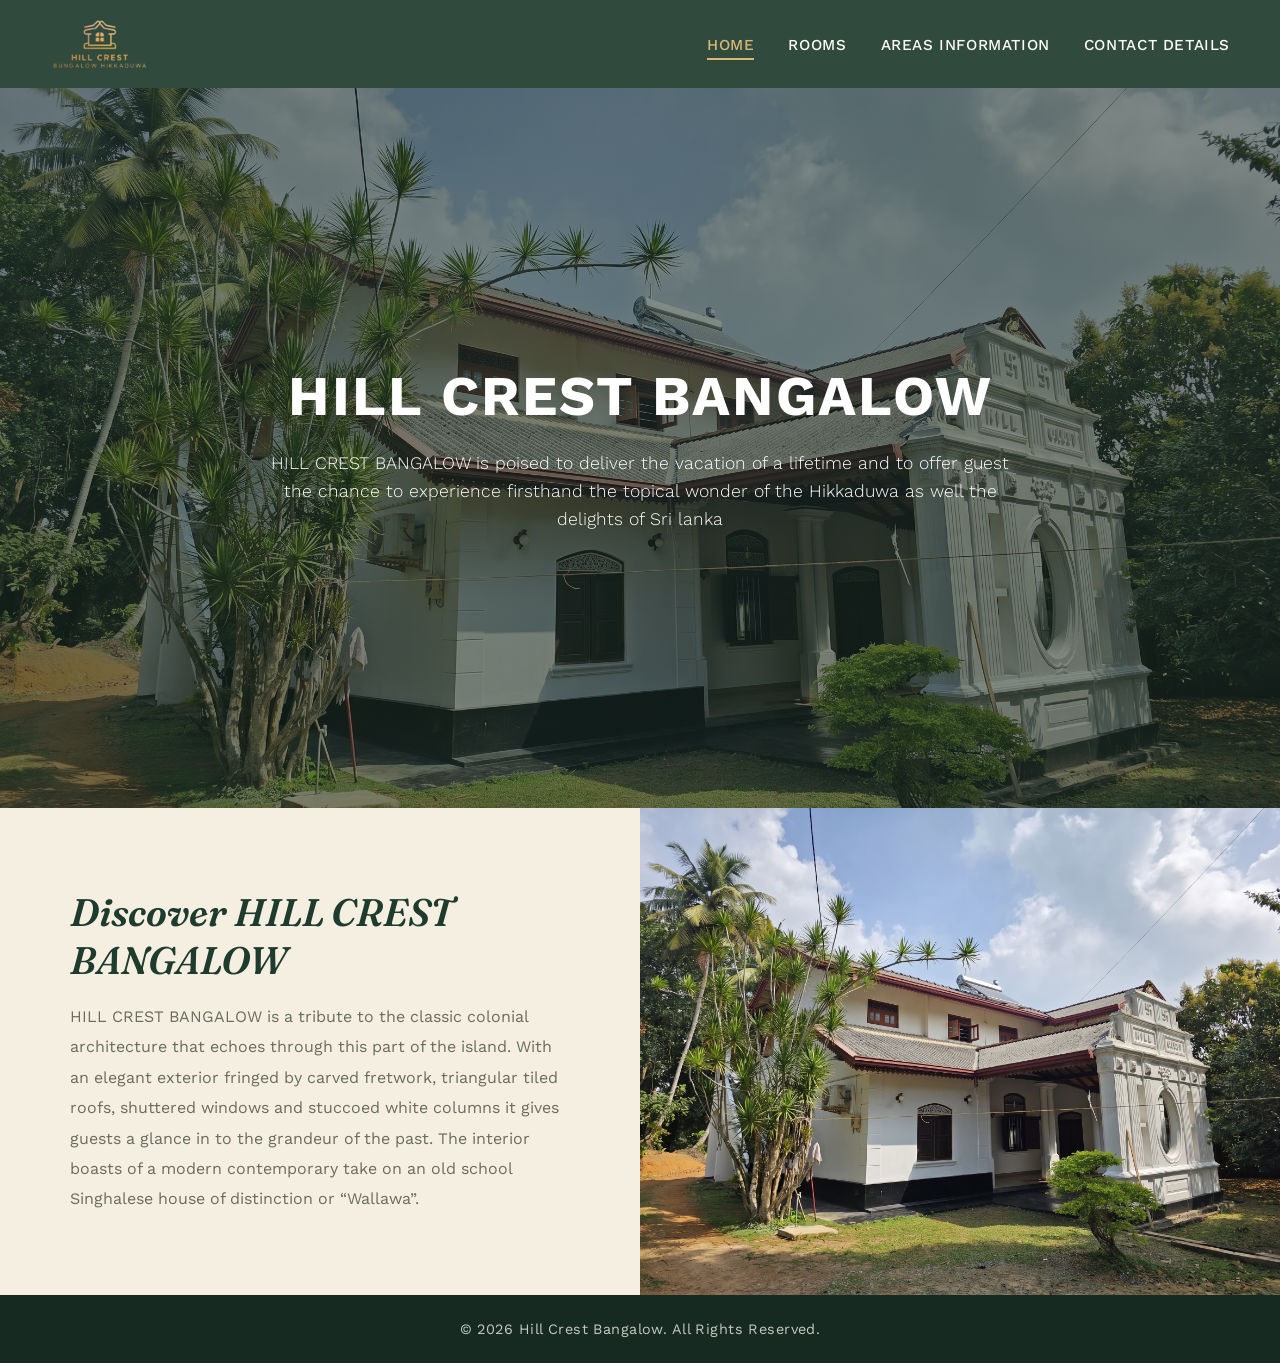
==== index.html @ 6eb5e738 "HILL CREST BANGALOW" ====
<!DOCTYPE html>
<html lang="en">
<head>
    <meta charset="UTF-8">
    <meta name="viewport" content="width=device-width, initial-scale=1.0">
    <title>Hill Crest Bangalow</title>
    <link rel="preconnect" href="https://fonts.googleapis.com">
    <link rel="preconnect" href="https://fonts.gstatic.com" crossorigin>
    <link href="https://fonts.googleapis.com/css2?family=Fraunces:ital,wght@0,500;0,600;1,500;1,600&family=Work+Sans:wght@300;400;500;600;700&display=swap" rel="stylesheet">
    <link rel="stylesheet" href="style.css">
</head>
<body>
    <nav class="navbar">
        <div class="logo">
            <a href="index.html">
                <img src="reomve bg.png" alt="Hill Crest Bangalow Logo">
            </a>
        </div>
        <ul class="nav-links">
            <li><a href="index.html" class="active-link">Home</a></li>
            <li><a href="rooms.html">Rooms</a></li>
            <li><a href="areas.html">Areas Information</a></li>
            <li><a href="contact.html">Contact Details</a></li>
        </ul>
    </nav>

<!-- Image Slider Section -->
    <section class="slider-container">
        <!-- Slide 1 -->
        <div class="slide active">
            <!-- පින්තූරය මෙතනින් දාන්න -->
            <img src=" 1 image.jpeg" class="slide-bg-img" alt="Slide 1">
            <!-- පින්තූරයට උඩින් එන කළු පාට ශේඩ් එක -->
            <div class="slide-overlay"></div>
            
            <div class="slide-content">
                <h1>HILL CREST BANGALOW</h1>
                <p>HILL CREST BANGALOW is poised to deliver the vacation of a lifetime and to offer guest the chance to experience firsthand the topical wonder of the Hikkaduwa as well the delights of Sri lanka</p>
            </div>
        </div>

        <!-- Slide 2 -->
        <div class="slide">
            <img src="3 image.jpeg" class="slide-bg-img" alt="Slide 2">
            <div class="slide-overlay"></div>
            
            <div class="slide-content">
                <h1>A place to Remember</h1>
                <p>HILL CREST BANGALOW within Asian outdoor furnishings and elegant Sri Lanka ornaments that complement remarkable features of the Bangalow</p>
            </div>
        </div>

        <!-- Slide 3 -->
        <div class="slide">
            <img src="4 image.jpeg" class="slide-bg-img" alt="Slide 3">
            <div class="slide-overlay"></div>
            
            <div class="slide-content">
                <h1>Enjoy your Life</h1>
                <p>for the best all inclusive vacation in sri lanka, enjoy this all inclusive plan in HILL CREST BANGALOW fit for gourmet connoisseurs that exceeds the appetite aand redefines quality amaong HILL CREST BANGALOW all inclusive</p>
            </div>
        </div>
    </section>



    <section class="discover-section">
        <div class="discover-content">
            <h2>Discover HILL CREST BANGALOW</h2>
         
            <p>HILL CREST BANGALOW is a tribute to the classic colonial architecture that echoes through this part of the island. With an elegant exterior fringed by carved fretwork, triangular tiled roofs, shuttered windows and stuccoed white columns it gives guests a glance in to the grandeur of the past. The interior boasts of a modern contemporary take on an old school Singhalese house of distinction or “Wallawa”.</p>
        </div>
        <div class="discover-image">
            <img src="1 image.jpeg" alt="Discover Hill Crest Bangalow">
        </div>
    </section>

    <footer>
        <p>&copy; 2026 Hill Crest Bangalow. All Rights Reserved.</p>
    </footer>

    <script src="script.js"></script>
</body>
</html>
---- style.css ----
/* ============================================================
   HILL CREST BANGALOW — DESIGN SYSTEM
   Colonial Sri Lankan "Wallawa" aesthetic: verdigris jungle green,
   whitewashed stucco, brass hardware, terracotta roof tile.
   Signature motif: carved-fretwork lattice, referenced directly
   in the site's own "Discover" copy.
   ============================================================ */

:root {
    /* Color tokens */
    --ink: #1b201a;
    --jungle: #1f3b2e;
    --jungle-deep: #162a21;
    --stucco: #f4efe1;
    --ivory: #fffdf8;
    --brass: #b8924f;
    --brass-light: #d8b877;
    --terracotta: #a85c3d;
    --teal: #3c6e71;
    --muted: #6b6b60;
    --line: rgba(27, 32, 26, 0.1);

    /* Type tokens */
    --font-display: 'Fraunces', 'Georgia', serif;
    --font-body: 'Work Sans', 'Segoe UI', sans-serif;

    /* Motion */
    --ease: cubic-bezier(0.22, 1, 0.36, 1);
    --speed: 0.45s;

    /* Layout */
    --radius: 14px;
    --radius-sm: 8px;
    --shadow-soft: 0 10px 30px rgba(22, 42, 33, 0.1);
    --shadow-lift: 0 20px 45px rgba(22, 42, 33, 0.18);
}

@media (prefers-reduced-motion: reduce) {
    *, *::before, *::after {
        animation-duration: 0.001ms !important;
        animation-iteration-count: 1 !important;
        transition-duration: 0.001ms !important;
        scroll-behavior: auto !important;
    }
}

* { margin: 0; padding: 0; box-sizing: border-box; }

html { scroll-behavior: smooth; }

body {
    font-family: var(--font-body);
    color: var(--ink);
    background-color: var(--ivory);
    -webkit-font-smoothing: antialiased;
    overflow-x: hidden;
}

img { max-width: 100%; display: block; }

::selection { background: var(--brass); color: var(--ivory); }

/* Focus visibility for accessibility */
a:focus-visible, button:focus-visible, input:focus-visible, textarea:focus-visible {
    outline: 2px solid var(--brass);
    outline-offset: 3px;
}

/* ============================================================
   FRETWORK SIGNATURE MOTIF
   ============================================================ */
.fretwork-divider {
    height: 26px;
    width: 100%;
    background-image:
        linear-gradient(45deg, var(--brass) 25%, transparent 25%, transparent 75%, var(--brass) 75%),
        linear-gradient(45deg, var(--brass) 25%, transparent 25%, transparent 75%, var(--brass) 75%);
    background-size: 22px 22px;
    background-position: 0 0, 11px 11px;
    opacity: 0.4;
    -webkit-mask-image: linear-gradient(to bottom, transparent, black 35%, black 65%, transparent);
    mask-image: linear-gradient(to bottom, transparent, black 35%, black 65%, transparent);
}
.fretwork-divider.dark { opacity: 0.22; }

/* ============================================================
   NAVIGATION
   ============================================================ */
.navbar {
    display: flex;
    justify-content: space-between;
    align-items: center;
    background-color: rgba(31, 59, 46, 0.92);
    backdrop-filter: blur(10px);
    -webkit-backdrop-filter: blur(10px);
    padding: 14px 50px;
    color: var(--ivory);
    position: sticky;
    top: 0;
    z-index: 500;
    transition: box-shadow var(--speed) var(--ease), padding var(--speed) var(--ease);
}
.navbar.scrolled {
    box-shadow: 0 8px 24px rgba(0, 0, 0, 0.2);
    padding: 8px 50px;
}

.logo a { display: flex; align-items: center; text-decoration: none; }
.logo img {
    height: 60px;
    width: auto;
    cursor: pointer;
    transition: transform var(--speed) var(--ease);
}
.navbar.scrolled .logo img { height: 46px; }
.logo a:hover img { transform: scale(1.05); }

.nav-links { list-style: none; display: flex; align-items: center; }
.nav-links li { margin-left: 34px; }
.nav-links a {
    position: relative;
    color: var(--ivory);
    text-decoration: none;
    font-size: 0.95rem;
    letter-spacing: 0.04em;
    text-transform: uppercase;
    font-weight: 500;
    padding-bottom: 6px;
    transition: color var(--speed) var(--ease);
}
.nav-links a::after {
    content: "";
    position: absolute;
    left: 0;
    bottom: 0;
    width: 0;
    height: 2px;
    background: var(--brass-light);
    transition: width var(--speed) var(--ease);
}
.nav-links a:hover, .active-link { color: var(--brass-light) !important; }
.nav-links a:hover::after, .nav-links a.active-link::after { width: 100%; }

.nav-toggle {
    display: none;
    flex-direction: column;
    gap: 5px;
    background: none;
    border: none;
    cursor: pointer;
    padding: 8px;
    z-index: 600;
}
.nav-toggle span {
    width: 26px;
    height: 2px;
    background: var(--ivory);
    border-radius: 2px;
    transition: transform var(--speed) var(--ease), opacity var(--speed) var(--ease);
}
.nav-toggle.open span:nth-child(1) { transform: translateY(7px) rotate(45deg); }
.nav-toggle.open span:nth-child(2) { opacity: 0; }
.nav-toggle.open span:nth-child(3) { transform: translateY(-7px) rotate(-45deg); }

footer {
    text-align: center;
    padding: 26px 20px;
    background-color: var(--jungle-deep);
    color: rgba(255, 253, 248, 0.75);
    font-size: 0.9rem;
    letter-spacing: 0.03em;
}

/* ============================================================
   SCROLL-REVEAL UTILITY
   ============================================================ */
.reveal {
    opacity: 0;
    transform: translateY(28px);
    transition: opacity 0.8s var(--ease), transform 0.8s var(--ease);
}
.reveal.in-view { opacity: 1; transform: translateY(0); }
.reveal-stagger.in-view > * { opacity: 1; transform: translateY(0); }
.reveal-stagger > * {
    opacity: 0;
    transform: translateY(24px);
    transition: opacity 0.7s var(--ease), transform 0.7s var(--ease);
}
.reveal-stagger.in-view > *:nth-child(1) { transition-delay: 0.05s; }
.reveal-stagger.in-view > *:nth-child(2) { transition-delay: 0.12s; }
.reveal-stagger.in-view > *:nth-child(3) { transition-delay: 0.19s; }
.reveal-stagger.in-view > *:nth-child(4) { transition-delay: 0.26s; }
.reveal-stagger.in-view > *:nth-child(5) { transition-delay: 0.33s; }
.reveal-stagger.in-view > *:nth-child(6) { transition-delay: 0.4s; }

/* ============================================================
   HOME PAGE — HERO SLIDER
   ============================================================ */
/* HOME PAGE STYLES */
.slider-container { 
    position: relative; 
    width: 100%; 
    height: 80vh; 
    overflow: hidden; 
}

.slide { 
    position: absolute; 
    top: 0; 
    left: 0; 
    width: 100%; 
    height: 100%; 
    opacity: 0; 
    transition: opacity 1s ease-in-out; 
    display: flex; 
    justify-content: center; 
    align-items: center; 
    text-align: center; 
}

.slide.active { 
    opacity: 1; 
    z-index: 1; 
}

/* අලුතින් එකතු කළ <img> ටැග් එක සඳහා */
.slide-bg-img {
    position: absolute;
    top: 0;
    left: 0;
    width: 100%;
    height: 100%;
    object-fit: cover;
    z-index: -2; /* පින්තූරය පිටිපස්සට යැවීම */
}

/* අලුතින් එකතු කළ ශේඩ් එක සඳහා (Gradient Overlay) */
.slide-overlay {
    position: absolute;
    top: 0;
    left: 0;
    width: 100%;
    height: 100%;
    background: linear-gradient(rgba(22,42,33,0.55), rgba(22,42,33,0.55));
    z-index: -1; /* පින්තූරයට උඩින්, අකුරු වලට යටින් */
}

.slide-content { 
    position: relative; /* අකුරු උඩින්ම පෙනෙන්න */
    z-index: 1;
    color: white; 
    max-width: 800px; 
    padding: 20px; 
}

.slide-content h1 { 
    font-size: 3.5rem; 
    margin-bottom: 20px; 
    letter-spacing: 2px; 
    text-transform: uppercase; 
}

.slide-content p { 
    font-size: 1.1rem; 
    line-height: 1.6; 
    font-weight: 300; 
}


/* DISCOVER SECTION */
.discover-section {
    display: flex;
    width: 100%;
    min-height: 440px;
    flex-wrap: wrap;
}
.discover-content {
    flex: 1 1 420px;
    padding: 80px 70px;
    background-color: var(--stucco);
    display: flex;
    flex-direction: column;
    justify-content: center;
    position: relative;
}
.discover-content h2 {
    font-family: var(--font-display);
    font-weight: 600;
    font-style: italic;
    font-size: clamp(1.8rem, 3vw, 2.4rem);
    color: var(--jungle);
    margin-bottom: 18px;
}
.discover-content .fretwork-divider { width: 90px; margin-bottom: 22px; }
.discover-content p {
    font-size: 1rem;
    line-height: 1.9;
    color: var(--muted);
}
.discover-image {
    flex: 1 1 420px;
    overflow: hidden;
    position: relative;
}
.discover-image img {
    width: 100%;
    height: 100%;
    object-fit: cover;
    display: block;
    transition: transform 1.2s var(--ease);
}
.discover-image:hover img { transform: scale(1.06); }

/* ============================================================
   PAGE HEADER (Areas / Rooms)
   ============================================================ */
.page-header {
    background: linear-gradient(rgba(22, 42, 33, 0.82), rgba(22, 42, 33, 0.88)), url('data:image/svg+xml;utf8,<svg xmlns="http://www.w3.org/2000/svg" width="60" height="60"><rect width="60" height="60" fill="none"/></svg>');
    background-color: var(--jungle);
    color: var(--ivory);
    text-align: center;
    padding: 90px 20px 70px;
    position: relative;
}
.page-header h1 {
    font-family: var(--font-display);
    font-weight: 600;
    font-size: clamp(2rem, 4vw, 2.8rem);
    margin-bottom: 14px;
    letter-spacing: 0.02em;
}
.page-header p { font-size: 1.05rem; color: rgba(255,253,248,0.75); }

/* ============================================================
   AREAS INFORMATION PAGE
   ============================================================ */
.areas-section { padding: 70px 50px 90px; background-color: var(--ivory); }
.areas-grid {
    display: grid;
    grid-template-columns: repeat(auto-fit, minmax(340px, 1fr));
    gap: 30px;
    max-width: 1200px;
    margin: 0 auto;
}
.category-card {
    background-color: var(--ivory);
    padding: 32px 30px;
    border-radius: var(--radius);
    box-shadow: var(--shadow-soft);
    border: 1px solid var(--line);
    transition: transform var(--speed) var(--ease), box-shadow var(--speed) var(--ease), border-color var(--speed) var(--ease);
    position: relative;
    overflow: hidden;
}
.category-card::before {
    content: "";
    position: absolute;
    top: 0; left: 0;
    width: 100%;
    height: 4px;
    background: linear-gradient(90deg, var(--brass), var(--terracotta));
    transform: scaleX(0);
    transform-origin: left;
    transition: transform var(--speed) var(--ease);
}
.category-card:hover {
    transform: translateY(-8px);
    box-shadow: var(--shadow-lift);
    border-color: transparent;
}
.category-card:hover::before { transform: scaleX(1); }
.category-card h3 {
    font-family: var(--font-display);
    font-weight: 600;
    color: var(--jungle);
    margin-bottom: 18px;
    padding-bottom: 12px;
    border-bottom: 1px solid var(--line);
    font-size: 1.25rem;
}
.category-card ul { list-style: none; }
.category-card ul li {
    display: flex;
    justify-content: space-between;
    gap: 12px;
    padding: 11px 0;
    border-bottom: 1px solid var(--line);
    color: var(--muted);
    font-size: 0.95rem;
    transition: padding-left var(--speed) var(--ease), color var(--speed) var(--ease);
}
.category-card ul li:hover { padding-left: 6px; color: var(--ink); }
.category-card ul li:last-child { border-bottom: none; }
.category-card ul li span:last-child {
    font-weight: 600;
    color: var(--brass);
    white-space: nowrap;
}

/* ============================================================
   CONTACT DETAILS PAGE
   ============================================================ */
.contact-section { padding: 80px 50px; background-color: var(--stucco); }
.contact-container {
    display: flex;
    flex-wrap: wrap;
    max-width: 1200px;
    margin: 0 auto;
    background-color: var(--ivory);
    box-shadow: var(--shadow-lift);
    border-radius: var(--radius);
    overflow: hidden;
}
.map-box { flex: 1 1 400px; min-height: 420px; filter: saturate(0.9); }
.info-box { flex: 1 1 400px; padding: 56px 50px; }
.info-box h2 {
    font-family: var(--font-display);
    font-weight: 600;
    font-style: italic;
    font-size: 2.1rem;
    color: var(--jungle);
    margin-bottom: 18px;
}
.info-box p { color: var(--muted); line-height: 1.85; margin-bottom: 30px; text-align: justify; }
.contact-list { list-style: none; }
.contact-list li {
    display: flex;
    align-items: center;
    margin-bottom: 20px;
    font-size: 1.02rem;
    color: var(--ink);
    transition: transform var(--speed) var(--ease);
}
.contact-list li:hover { transform: translateX(6px); }
.contact-icon {
    width: 22px;
    height: 22px;
    margin-right: 16px;
    padding: 9px;
    background: var(--stucco);
    border-radius: 50%;
    box-sizing: content-box;
}
.whatsapp-link { color: var(--teal); text-decoration: none; font-weight: 700; border-bottom: 1px solid transparent; transition: border-color var(--speed); }
.whatsapp-link:hover { border-color: var(--teal); }

.feedback-section { padding: 80px 50px; background-color: var(--ivory); text-align: center; }
.feedback-section h2 {
    font-family: var(--font-display);
    font-weight: 600;
    color: var(--jungle);
    margin-bottom: 34px;
    font-size: 2rem;
}
.feedback-box {
    max-width: 620px;
    margin: 0 auto;
    background: var(--stucco);
    padding: 44px;
    border-radius: var(--radius);
    box-shadow: var(--shadow-soft);
    text-align: left;
}
.input-group { margin-bottom: 22px; width: 100%; }
.input-group label { display: block; margin-bottom: 8px; font-weight: 600; color: var(--jungle); font-size: 0.92rem; letter-spacing: 0.02em; }
.input-group input, .input-group textarea {
    width: 100%;
    padding: 13px 14px;
    border: 1.5px solid var(--line);
    border-radius: var(--radius-sm);
    font-size: 1rem;
    font-family: var(--font-body);
    background: var(--ivory);
    color: var(--ink);
    transition: border-color var(--speed) var(--ease), box-shadow var(--speed) var(--ease);
}
.input-group input:focus, .input-group textarea:focus {
    outline: none;
    border-color: var(--brass);
    box-shadow: 0 0 0 4px rgba(184, 146, 79, 0.16);
}

.submit-btn, .book-btn {
    background: linear-gradient(135deg, var(--teal), #2f5a5d);
    color: var(--ivory);
    padding: 15px 30px;
    border: none;
    border-radius: var(--radius-sm);
    font-size: 1.05rem;
    cursor: pointer;
    width: 100%;
    font-weight: 700;
    letter-spacing: 0.02em;
    position: relative;
    overflow: hidden;
    transition: transform var(--speed) var(--ease), box-shadow var(--speed) var(--ease);
}
.submit-btn:hover, .book-btn:hover { transform: translateY(-3px); box-shadow: 0 12px 24px rgba(60, 110, 113, 0.35); }
.submit-btn:active, .book-btn:active { transform: translateY(-1px); }

/* Ripple effect (JS adds .ripple span) */
.ripple {
    position: absolute;
    border-radius: 50%;
    background: rgba(255,255,255,0.5);
    transform: scale(0);
    animation: ripple-anim 0.6s var(--ease);
    pointer-events: none;
}
@keyframes ripple-anim {
    to { transform: scale(3); opacity: 0; }
}

/* ============================================================
   ROOMS & BOOKING PAGE
   ============================================================ */
.gallery-section { padding: 80px 50px 30px; background-color: var(--ivory); text-align: center; }
.gallery-grid {
    display: grid;
    grid-template-columns: repeat(auto-fit, minmax(250px, 1fr));
    gap: 22px;
    max-width: 1050px;
    margin: 0 auto 36px auto;
}
.gallery-img {
    width: 100%;
    height: 220px;
    object-fit: cover;
    border-radius: var(--radius-sm);
    cursor: pointer;
    transition: transform 0.5s var(--ease), box-shadow var(--speed) var(--ease), filter var(--speed) var(--ease);
    box-shadow: var(--shadow-soft);
}
.gallery-img:hover { transform: scale(1.045) translateY(-4px); box-shadow: var(--shadow-lift); filter: brightness(1.04); }

.room-info {
    background: linear-gradient(135deg, var(--brass-light), var(--brass));
    color: var(--jungle-deep);
    display: inline-flex;
    padding: 16px 32px;
    border-radius: 40px;
    font-weight: 700;
    font-size: 1.02rem;
    gap: 26px;
    justify-content: center;
    flex-wrap: wrap;
    margin: 0 auto;
    box-shadow: var(--shadow-soft);
}

.modal {
    display: none;
    position: fixed;
    z-index: 1000;
    padding-top: 90px;
    left: 0; top: 0;
    width: 100%; height: 100%;
    background-color: rgba(15, 24, 19, 0.93);
    animation: fade-in 0.3s var(--ease);
}
@keyframes fade-in { from { opacity: 0; } to { opacity: 1; } }
.modal-content {
    margin: auto;
    display: block;
    max-width: 82%;
    max-height: 78vh;
    border-radius: var(--radius);
    box-shadow: 0 20px 60px rgba(0,0,0,0.5);
    animation: modal-zoom 0.35s var(--ease);
}
@keyframes modal-zoom { from { transform: scale(0.9); opacity: 0; } to { transform: scale(1); opacity: 1; } }
.close-modal {
    position: absolute;
    top: 26px; right: 44px;
    color: var(--ivory);
    font-size: 38px;
    font-weight: 300;
    cursor: pointer;
    transition: transform var(--speed) var(--ease), color var(--speed) var(--ease);
}
.close-modal:hover { transform: rotate(90deg); color: var(--brass-light); }

.facilities-section { padding: 70px 20px 90px; background-color: var(--stucco); text-align: center; }
.facilities-section h2 {
    font-family: var(--font-display);
    font-weight: 600;
    font-style: italic;
    font-size: clamp(1.8rem, 3vw, 2.3rem);
    color: var(--jungle);
    margin-bottom: 46px;
}
.facilities-grid {
    display: grid;
    grid-template-columns: repeat(auto-fit, minmax(300px, 1fr));
    gap: 28px;
    max-width: 1200px;
    margin: 0 auto;
}
.fac-card {
    background: var(--ivory);
    padding: 32px 30px;
    border-radius: var(--radius);
    box-shadow: var(--shadow-soft);
    text-align: left;
    transition: transform var(--speed) var(--ease), box-shadow var(--speed) var(--ease);
}
.fac-card:hover { transform: translateY(-6px); box-shadow: var(--shadow-lift); }
.fac-icon {
    width: 42px;
    height: 42px;
    margin-bottom: 16px;
    padding: 12px;
    background: var(--stucco);
    border-radius: 50%;
    box-sizing: content-box;
    transition: transform var(--speed) var(--ease);
}
.fac-card:hover .fac-icon { transform: rotate(-8deg) scale(1.08); }
.fac-card h3 {
    font-family: var(--font-display);
    font-weight: 600;
    color: var(--jungle);
    border-bottom: 1px solid var(--line);
    padding-bottom: 12px;
    margin-bottom: 16px;
    font-size: 1.15rem;
}
.fac-card ul { list-style: none; padding-left: 2px; }
.fac-card ul li { padding: 6px 0; color: var(--muted); font-size: 0.95rem; }
.fac-card ul li::before { content: "◆"; color: var(--brass); font-size: 0.6rem; margin-right: 12px; vertical-align: middle; }

/* Booking Section */
.booking-section { padding: 80px 20px 90px; background: var(--ivory); text-align: center; }
.booking-section h2 {
    font-family: var(--font-display);
    font-weight: 600;
    font-size: clamp(2rem, 4vw, 2.6rem);
    color: var(--jungle);
    margin-bottom: 36px;
}
.booking-container {
    display: flex;
    max-width: 1050px;
    margin: 0 auto;
    gap: 36px;
    text-align: left;
    flex-wrap: wrap;
}
.booking-form {
    flex: 2 1 420px;
    background: var(--stucco);
    padding: 34px;
    border-radius: var(--radius);
    box-shadow: var(--shadow-soft);
}
.booking-form h3 {
    font-family: var(--font-display);
    font-weight: 600;
    color: var(--jungle) !important;
    margin-bottom: 15px;
}
.form-row { display: flex; gap: 20px; margin-bottom: 6px; flex-wrap: wrap; }
.form-row .input-group { flex: 1 1 200px; }
.occupancy-section { margin-top: 20px; padding-top: 20px; border-top: 1px dashed var(--line); }
.occupancy-section > label { font-weight: 700; color: var(--jungle); display: block; margin-bottom: 15px; }
.occupancy-inputs { display: flex; gap: 20px; flex-wrap: wrap; }
.occ-box { flex: 1 1 100px; }
.occ-box label { font-size: 0.88rem; color: var(--muted); display: block; margin-bottom: 6px; }
.occ-box input {
    width: 100%; padding: 11px; border: 1.5px solid var(--line);
    border-radius: var(--radius-sm); font-size: 1rem; background: var(--ivory);
    transition: border-color var(--speed) var(--ease), box-shadow var(--speed) var(--ease);
}
.occ-box input:focus { outline: none; border-color: var(--brass); box-shadow: 0 0 0 4px rgba(184, 146, 79, 0.16); }

.booking-summary {
    flex: 1 1 300px;
    background: linear-gradient(160deg, var(--jungle), var(--jungle-deep));
    color: var(--ivory);
    padding: 34px;
    border-radius: var(--radius);
    box-shadow: var(--shadow-lift);
    display: flex;
    flex-direction: column;
    justify-content: space-between;
    min-width: 280px;
    position: sticky;
    top: 100px;
    align-self: flex-start;
}
.booking-summary h3 {
    font-family: var(--font-display);
    font-weight: 600;
    margin-bottom: 20px;
    color: var(--brass-light);
    border-bottom: 1px solid rgba(255,255,255,0.15);
    padding-bottom: 12px;
}
.summary-details p { margin-bottom: 11px; font-size: 0.95rem; }
.summary-details hr { border: 0; border-top: 1px solid rgba(255,255,255,0.15); margin: 15px 0; }
.highlight { font-size: 1.1rem; color: var(--brass-light); }
.action-buttons { margin-top: 24px; display: flex; flex-direction: column; gap: 12px; }
.clear-btn {
    background: transparent;
    color: var(--ivory);
    border: 1.5px solid rgba(255,255,255,0.4);
    padding: 12px;
    border-radius: var(--radius-sm);
    cursor: pointer;
    font-weight: 700;
    transition: background var(--speed) var(--ease), border-color var(--speed) var(--ease);
}
.clear-btn:hover { background: rgba(168, 92, 61, 0.25); border-color: var(--terracotta); }
.book-btn { background: linear-gradient(135deg, var(--brass-light), var(--brass)); color: var(--jungle-deep); }
.book-btn:hover { box-shadow: 0 12px 24px rgba(184, 146, 79, 0.4); }

/* ============================================================
   RESPONSIVE
   ============================================================ */
@media (max-width: 900px) {
    .navbar { padding: 14px 22px; }
    .nav-toggle { display: flex; }
    .nav-links {
        position: fixed;
        top: 0; right: 0;
        height: 100vh;
        width: min(78vw, 320px);
        background: var(--jungle-deep);
        flex-direction: column;
        justify-content: center;
        align-items: flex-start;
        padding: 40px;
        transform: translateX(100%);
        transition: transform var(--speed) var(--ease);
        box-shadow: -10px 0 40px rgba(0,0,0,0.3);
    }
    .nav-links.open { transform: translateX(0); }
    .nav-links li { margin: 16px 0; }

    .discover-content, .info-box { padding: 50px 30px; }
    .contact-section, .areas-section, .feedback-section, .gallery-section, .facilities-section, .booking-section { padding-left: 22px; padding-right: 22px; }
    .booking-summary { position: static; }
}

@media (max-width: 560px) {
    .slider-container { height: 78vh; }
    .slide-content h1 { font-size: 2rem; letter-spacing: 0.03em; }
    .scroll-cue { display: none; }
    .room-info { gap: 12px; padding: 14px 20px; font-size: 0.9rem; }
    .close-modal { top: 14px; right: 20px; font-size: 30px; }
}
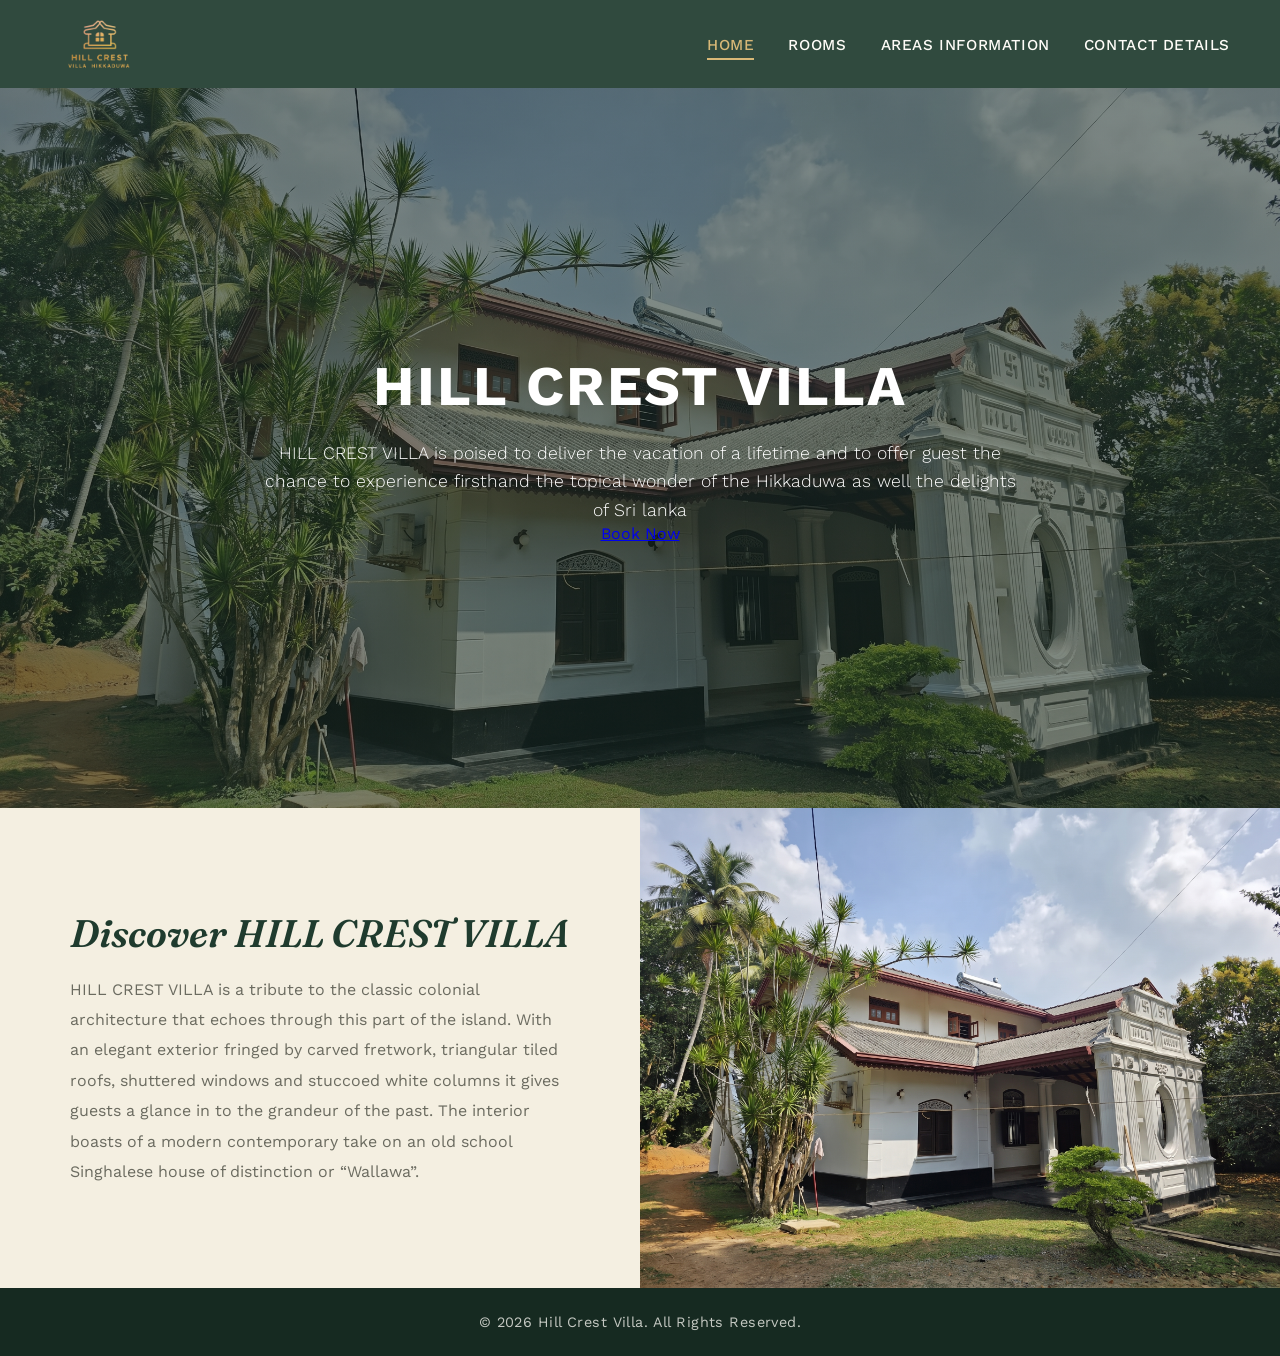
==== commit a3809767: "Update index.html new one" ====
--- a/index.html
+++ b/index.html
@@ -3,7 +3,7 @@
 <head>
     <meta charset="UTF-8">
     <meta name="viewport" content="width=device-width, initial-scale=1.0">
-    <title>Hill Crest Bangalow</title>
+    <title>Hill Crest Villa</title>
     <link rel="preconnect" href="https://fonts.googleapis.com">
     <link rel="preconnect" href="https://fonts.gstatic.com" crossorigin>
     <link href="https://fonts.googleapis.com/css2?family=Fraunces:ital,wght@0,500;0,600;1,500;1,600&family=Work+Sans:wght@300;400;500;600;700&display=swap" rel="stylesheet">
@@ -34,8 +34,10 @@
             <div class="slide-overlay"></div>
             
             <div class="slide-content">
-                <h1>HILL CREST BANGALOW</h1>
-                <p>HILL CREST BANGALOW is poised to deliver the vacation of a lifetime and to offer guest the chance to experience firsthand the topical wonder of the Hikkaduwa as well the delights of Sri lanka</p>
+                <h1>HILL CREST VILLA</h1>
+                <p>HILL CREST VILLA is poised to deliver the vacation of a lifetime and to offer guest the chance to experience firsthand the topical wonder of the Hikkaduwa as well the delights of Sri lanka</p>
+                <!-- Book Now Button -->
+                <a href="rooms.html#booking-form-section" class="slide-btn">Book Now</a>
             </div>
         </div>
 
@@ -46,7 +48,9 @@
             
             <div class="slide-content">
                 <h1>A place to Remember</h1>
-                <p>HILL CREST BANGALOW within Asian outdoor furnishings and elegant Sri Lanka ornaments that complement remarkable features of the Bangalow</p>
+                <p>HILL CREST VILLA within Asian outdoor furnishings and elegant Sri Lanka ornaments that complement remarkable features of the Bangalow</p>
+                <!-- Book Now Button -->
+                <a href="rooms.html#booking-form-section" class="slide-btn">Book Now</a>
             </div>
         </div>
 
@@ -57,7 +61,9 @@
             
             <div class="slide-content">
                 <h1>Enjoy your Life</h1>
-                <p>for the best all inclusive vacation in sri lanka, enjoy this all inclusive plan in HILL CREST BANGALOW fit for gourmet connoisseurs that exceeds the appetite aand redefines quality amaong HILL CREST BANGALOW all inclusive</p>
+                <p>for the best all inclusive vacation in sri lanka, enjoy this all inclusive plan in HILL CREST BANGALOW fit for gourmet connoisseurs that exceeds the appetite aand redefines quality amaong HILL CREST VILLA all inclusive</p>
+                <!-- Book Now Button -->
+                <a href="rooms.html#booking-form-section" class="slide-btn">Book Now</a>
             </div>
         </div>
     </section>
@@ -66,9 +72,9 @@
 
     <section class="discover-section">
         <div class="discover-content">
-            <h2>Discover HILL CREST BANGALOW</h2>
+            <h2>Discover HILL CREST VILLA</h2>
          
-            <p>HILL CREST BANGALOW is a tribute to the classic colonial architecture that echoes through this part of the island. With an elegant exterior fringed by carved fretwork, triangular tiled roofs, shuttered windows and stuccoed white columns it gives guests a glance in to the grandeur of the past. The interior boasts of a modern contemporary take on an old school Singhalese house of distinction or “Wallawa”.</p>
+            <p>HILL CREST VILLA is a tribute to the classic colonial architecture that echoes through this part of the island. With an elegant exterior fringed by carved fretwork, triangular tiled roofs, shuttered windows and stuccoed white columns it gives guests a glance in to the grandeur of the past. The interior boasts of a modern contemporary take on an old school Singhalese house of distinction or “Wallawa”.</p>
         </div>
         <div class="discover-image">
             <img src="1 image.jpeg" alt="Discover Hill Crest Bangalow">
@@ -76,7 +82,7 @@
     </section>
 
     <footer>
-        <p>&copy; 2026 Hill Crest Bangalow. All Rights Reserved.</p>
+        <p>&copy; 2026 Hill Crest Villa. All Rights Reserved.</p>
     </footer>
 
     <script src="script.js"></script>
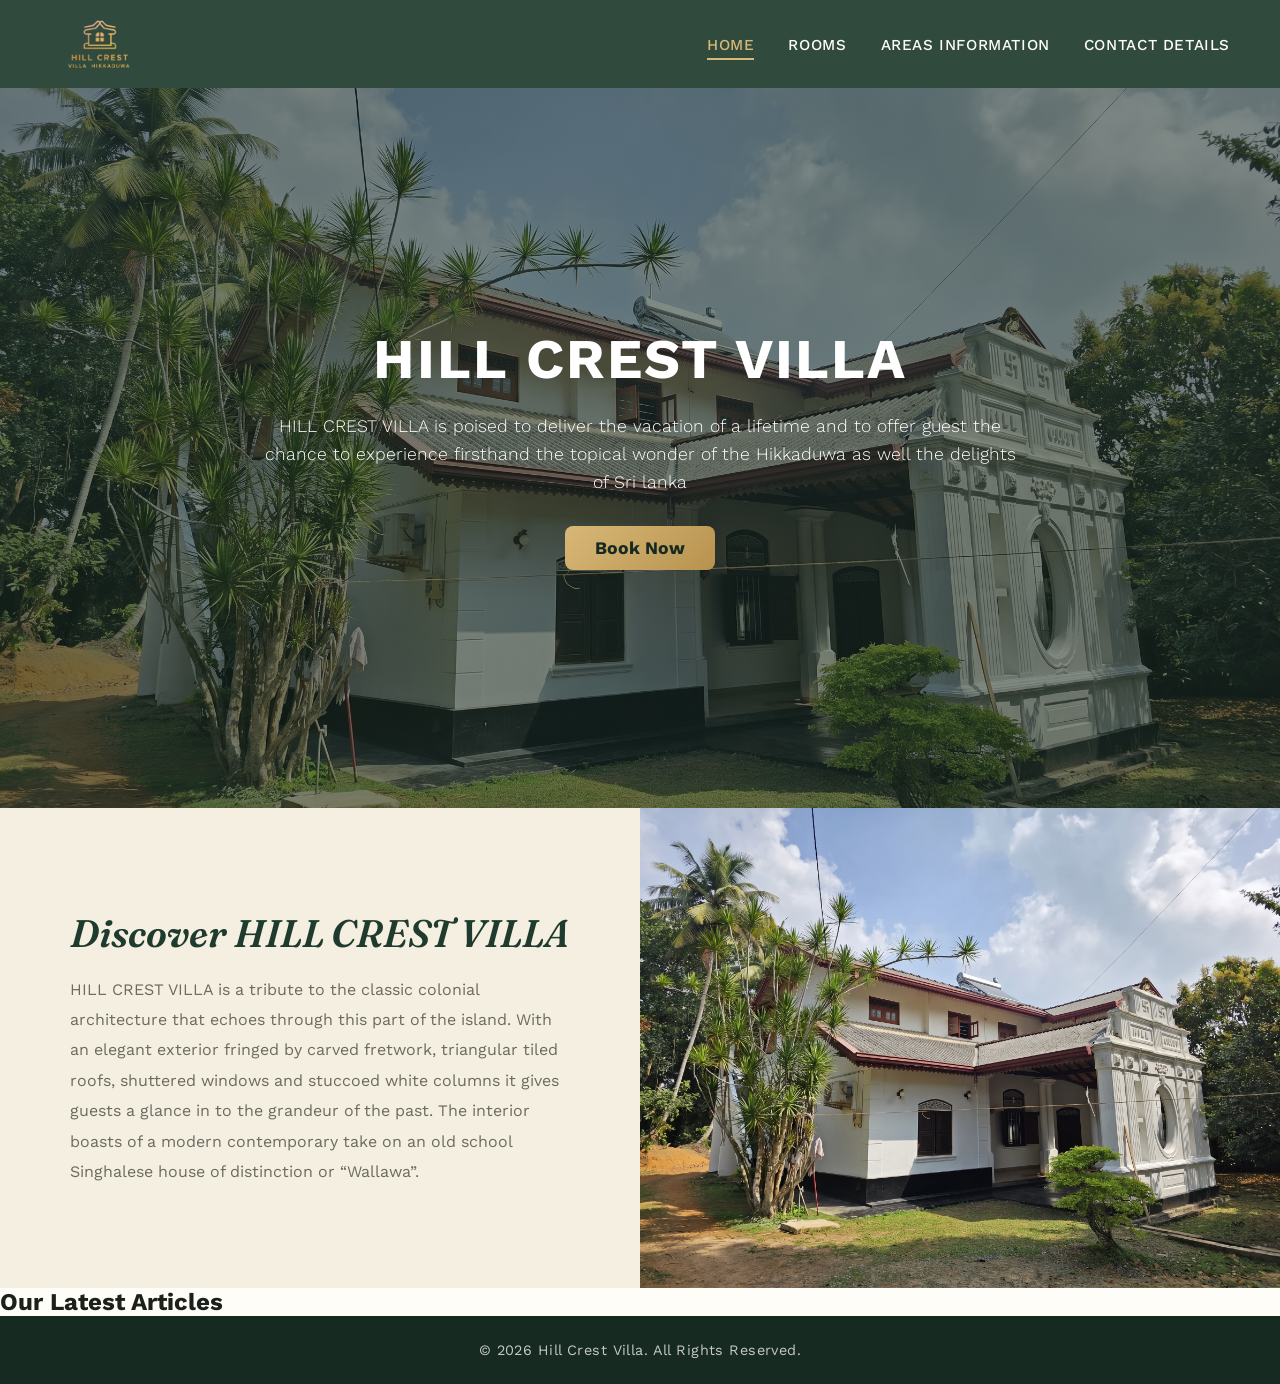
==== commit 2e203423: "Update index.html update code jtml medium artical" ====
--- a/index.html
+++ b/index.html
@@ -81,6 +81,16 @@
         </div>
     </section>
 
+    <!-- Medium Articles Horizontal Scrolling Section (Added at the bottom of Home Page) -->
+    <section class="medium-blogs-section">
+        <h2>Our Latest Articles</h2>
+        <div class="medium-slider-container">
+            <div class="medium-track" id="medium-articles-track">
+                <!-- Medium articles will be loaded here dynamically -->
+            </div>
+        </div>
+    </section>
+
     <footer>
         <p>&copy; 2026 Hill Crest Villa. All Rights Reserved.</p>
     </footer>
--- a/style.css
+++ b/style.css
@@ -264,8 +264,26 @@
     font-size: 1.1rem; 
     line-height: 1.6; 
     font-weight: 300; 
-}
-
+    margin-bottom: 30px; /* Added spacing for the button */
+}
+
+/* Slide Button */
+.slide-btn {
+    display: inline-block;
+    background: linear-gradient(135deg, var(--brass-light), var(--brass));
+    color: var(--jungle-deep);
+    padding: 12px 30px;
+    text-decoration: none;
+    font-weight: 700;
+    border-radius: var(--radius-sm);
+    font-size: 1.1rem;
+    transition: transform var(--speed) var(--ease), box-shadow var(--speed) var(--ease);
+}
+
+.slide-btn:hover {
+    transform: translateY(-3px);
+    box-shadow: 0 12px 24px rgba(184, 146, 79, 0.4);
+}
 
 /* DISCOVER SECTION */
 .discover-section {
@@ -630,6 +648,10 @@
 .fac-card ul li::before { content: "◆"; color: var(--brass); font-size: 0.6rem; margin-right: 12px; vertical-align: middle; }
 
 /* Booking Section */
+/* Added an ID to scroll to this specific section */
+#booking-form-section {
+    scroll-margin-top: 80px; /* Offset for sticky navbar */
+}
 .booking-section { padding: 80px 20px 90px; background: var(--ivory); text-align: center; }
 .booking-section h2 {
     font-family: var(--font-display);
